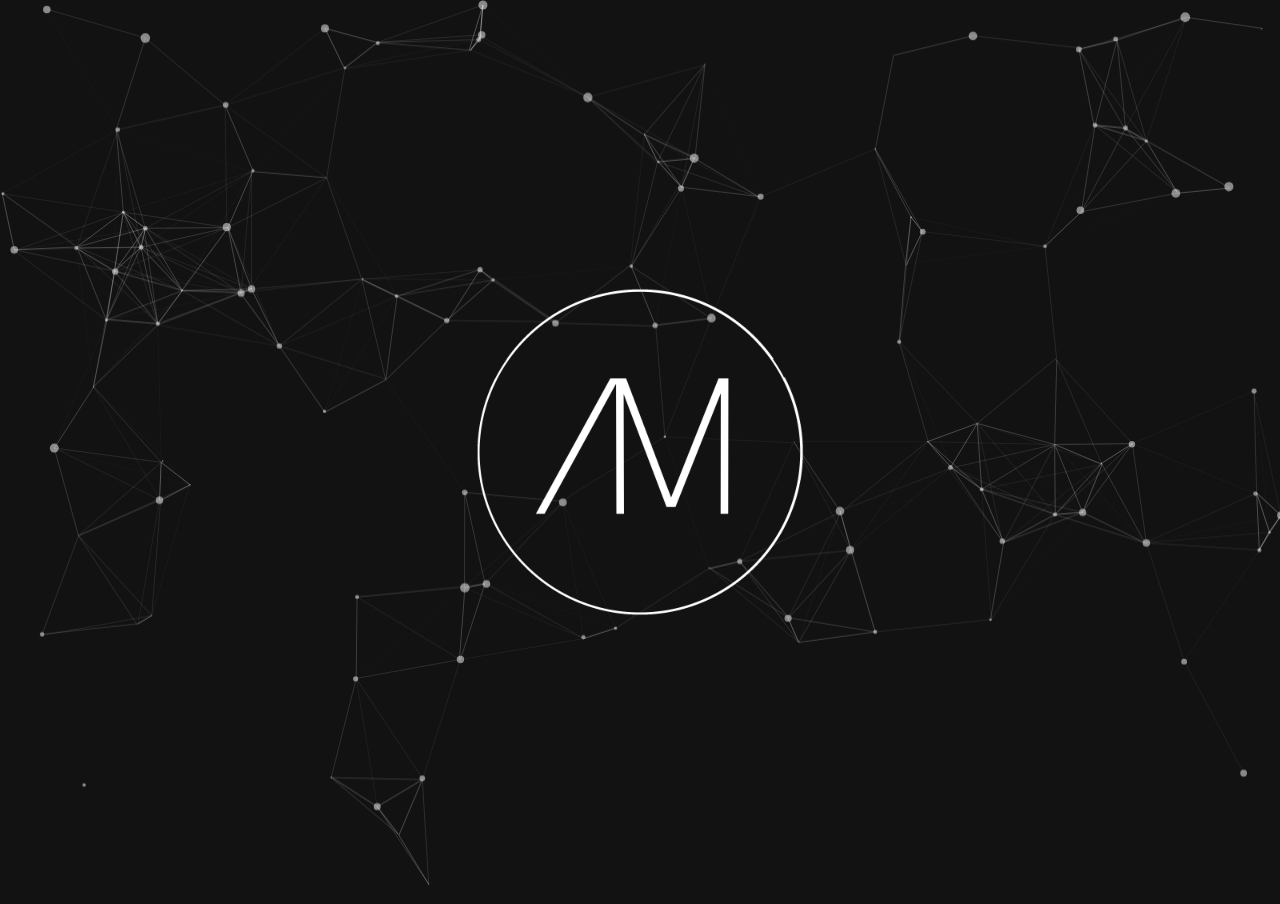
==== index.html @ 019b6bf6 "first commit" ====
<!DOCTYPE HTML>
<html>
  <head>
    <meta charset="UTF-8"/>
    <meta name="viewport" content="width=device-width, initial-scale=1.0, maximum-scale=1.0, user-scalable=no">
    <title>My portfolio</title>
    <link href="main.css" type="text/css" rel="stylesheet"/>
    <link href="css/page2.css" type="text/css" rel="stylesheet"/>
      <script src="jquery-3.2.1.js"></script>  
      <link href="js/jquery.fullPage.css" type="text/css" rel="stylesheet"/>
      <script src="js/jquery.fullPage.js"></script> 
  </head>
  <body>
      
      <div id="wrapper">

          <div class="section" data-anchor="page1" > 
              
             
                  <div class="slide-particle" id="particles-js" data-anchor="slide1-1"> 
                      <img class="imagecenter transform" id="monimage1" onclick="delay ('page2.html')" src="img/LogoEpaissiBlanc.png">
                  </div>
              
          </div>
      
      </div>
      <nav class="firstnav">
      </nav>

      
     <script type="text/javascript" src="main.js">  </script>   
 
    <script>
      $(document).ready(function(){
          $('#wrapper').fullpage();
          $.fn.fullpage.silentMoveTo(2);
          
      })
      </script>  
         <script type="text/javascript" src="js/particles.js">  </script>
    <script type="text/javascript" src="js/particles.min.js">  </script>
    <script type="text/javascript" src="js/app.js">  </script>
  </body>
</html>
---- main.css ----
*{margin:0;padding:0;}
@import url('https://fonts.googleapis.com/css?family=Anton|Open+Sans:600');
@import url(https://fonts.googleapis.com/css?family=Open+Sans:300);
@import url('https://fonts.googleapis.com/css?family=Montserrat');

@import url(https://fonts.googleapis.com/css?family=Raleway:400,,800,900);


body{
    margin: 0;
    padding: 0;
    height: 100vh;
	background-color: #121212;
    color: aliceblue;
}



@mixin center(){
  -webkit-transform: translate(-50%,-50%);
      -ms-transform: translate(-50%,-50%);
          transform: translate(-50%,-50%);
    left:50%;
    top:50%;
}


#pagehaut{
    @include center();
}


.imagecenter{
	 height: 400px;
   width: 400px;
   position: absolute;
   top: 50%;
   left: 50%;
   margin-top: -200px; /* Half the height */
   margin-left: -200px; /* Half the width */

}

#particles-js{
    height: 100%;
    background-size: 30%;
    background-repeat: no-repeat;
    background-position: center;
    z-index: 100;
    margin-top: 0px;
    margin-bottom: 0px;
    
}

.imagecenter:hover { 
    opacity: 0.4;
    cursor: pointer; 
}

.firstnav
{
  opacity:0;
}

.firstnav-active
{
  transition-duration: 2s;
  opacity:1;
}
 
.transform-active { 
    opacity: 1;
    cursor: pointer; 
    transform-origin: 50% 50% 0%;
    transform: translate(90%,0%);
    transition-duration: 2s;
}

.slide-particle{
  opacity:1;
}


.slide-particle-active{
  opacity:0;
  transition-duration: 2s;
}

@mixin center(){
  -webkit-transform: translate(-50%,-50%);
      -ms-transform: translate(-50%,-50%);
          transform: translate(-50%,-50%);
    left:50%;
    top:50%;
}
---- css/page2.css ----
a {
    color: inherit;
    text-decoration: inherit;
  }

  body {
    margin: 0;
    padding: 0;
    font-family: 'Open Sans', sans-serif;
  }
  ::selection {
    background-color: #f7ca18;
    color: #1b1b1b;
  }

  .monlogo2{

    width: 400px;
    height: 400px;
    position: absolute;
    margin-left: 900px;
    margin-top: 150px;
    animation-duration: 2s;
    animation-name:fadeIn;
  }

.monlogo2:hover { 
    opacity: 0.4;
    cursor: pointer; 
}

  nav {
    width: 100%;
    background-color: #0b0b0b;
    position: fixed;
    bottom: 0;
    height: 100px;
    overflow: hidden;
  }
  nav ul {
    position: absolute;
    top: 0;
    left: 0;
    list-style-type: none;
    padding: 0;
    margin: 0;
    width: 140vw;
  }
  nav li {
    margin: 0;
    float: left;
    display: inline-block;
    height: 98px;
    margin-bottom: 2px;
    line-height: 100px;
    width: 20vw;
    text-align: center;
    color: #555;
    transition: background-color 0.5s 0.2s ease, color 0.3s ease;
    cursor: pointer;
    font-size: 12px;
    text-transform: uppercase;
    letter-spacing: 4px;
    font-weight: 800;
    transform: translateY(100%);
  }
  nav li.active {
    background-color: #151515;
    color: #efefef;
  }
  nav li.active::after {
    content: "";
    position: absolute;
    bottom: -2px;
    left: 0;
    width: 100%;
    height: 2px;
    background-color: #f7ca18;
  }
  nav li:nth-child(1) {
    animation: pop 0.5s 0.15s 1 forwards;
  }
  nav li:nth-child(2) {
    animation: pop 0.5s 0.3s 1 forwards;
  }
  nav li:nth-child(3) {
    animation: pop 0.5s 0.45s 1 forwards;
  }
  nav li:nth-child(4) {
    animation: pop 0.5s 0.6s 1 forwards;
  }
  nav li:nth-child(5) {
    animation: pop 0.5s 0.75s 1 forwards;
  }
  nav li:nth-child(6) {
    animation: pop 0.5s 0.9s 1 forwards;
  }
  nav li:nth-child(7) {
    animation: pop 0.5s 1.05s 1 forwards;
  }
  nav li:hover {
    color: #ececec;
  }
  nav li:active {
    background-color: #222;
  }
  nav li:nth-child(1):hover ~ .slide {
    left: 0;
  }
  nav li:nth-child(2):hover ~ .slide {
    left: 20vw;
  }
  nav li:nth-child(3):hover ~ .slide {
    left: 40vw;
  }
  nav li:nth-child(4):hover ~ .slide {
    left: 60vw;
  }
  nav li:nth-child(5):hover ~ .slide {
    left: 80vw;
  }
  nav li:nth-child(6):hover ~ .slide {
    left: 100vw;
  }
  nav li:nth-child(7):hover ~ .slide {
    left: 120vw;
  }
  nav li.slide {
    position: absolute;
    left: -20vw;
    top: 0;
    background-color: #fff;
    z-index: -1;
    height: 2px;
    margin-top: 98px;
    transition: left 0.3s ease;
    transform: translateY(0);
  }
  section {
    background-color: #121212;;
    height: 100vh;
    display: flex;
  }
  section .title {
    max-width: 60%;
    width: 100%;
    align-self: center;
    transform: translateY(-50px);
    margin: 0 auto;
    overflow: hidden;
    padding-bottom: 10px;
  }
  section .title span {
    display: inline-block;
    font-size: 5vw;
    color: #efefef;
    width: 100%;
    text-transform: uppercase;
    transform: translateX(-100%);
    animation: byBottom 1s ease both;
    font-weight: 600;
    letter-spacing: 0.25vw;
  }
  section .title span:last-child {
    font-size: 1rem;
    animation: byBottom 1s 0.25s ease both;
  }
  section .title span a {
    position: relative;
    display: inline-block;
    margin-left: 0.5rem;
    text-decoration: none;
    color: #f7ca18;
  }
  section .title span a::after {
    content: "";
    height: 2px;
    background-color: #f7ca18;
    position: absolute;
    bottom: -10px;
    left: 0;
    width: 0;
    animation: linkAfter 0.5s 1s ease both;
  }
  @-moz-keyframes pop {
    0% {
      transform: translateY(100%);
    }
    100% {
      transform: translateY(0);
    }
  }
  @-webkit-keyframes pop {
    0% {
      transform: translateY(100%);
    }
    100% {
      transform: translateY(0);
    }
  }
  @-o-keyframes pop {
    0% {
      transform: translateY(100%);
    }
    100% {
      transform: translateY(0);
    }
  }
  @keyframes pop {
    0% {
      transform: translateY(100%);
    }
    100% {
      transform: translateY(0);
    }
  }

  @keyframes fadeIn {
    0% {
      opacity: 0;
    }
    100% {
      opacity: 1;
    }
  }

  @-moz-keyframes byBottom {
    0% {
      transform: translateY(150%);
    }
    100% {
      transform: translateY(0);
    }
  }
  @-webkit-keyframes byBottom {
    0% {
      transform: translateY(150%);
    }
    100% {
      transform: translateY(0);
    }
  }
  @-o-keyframes byBottom {
    0% {
      transform: translateY(150%);
    }
    100% {
      transform: translateY(0);
    }
  }
  @keyframes byBottom {
    0% {
      transform: translateY(150%);
    }
    100% {
      transform: translateY(0);
    }
  }
  @-moz-keyframes linkAfter {
    0% {
      width: 0;
    }
    100% {
      width: 30px;
    }
  }
  @-webkit-keyframes linkAfter {
    0% {
      width: 0;
    }
    100% {
      width: 30px;
    }
  }
  @-o-keyframes linkAfter {
    0% {
      width: 0;
    }
    100% {
      width: 30px;
    }
  }
  @keyframes linkAfter {
    0% {
      width: 0;
    }
    100% {
      width: 30px;
    }
  }
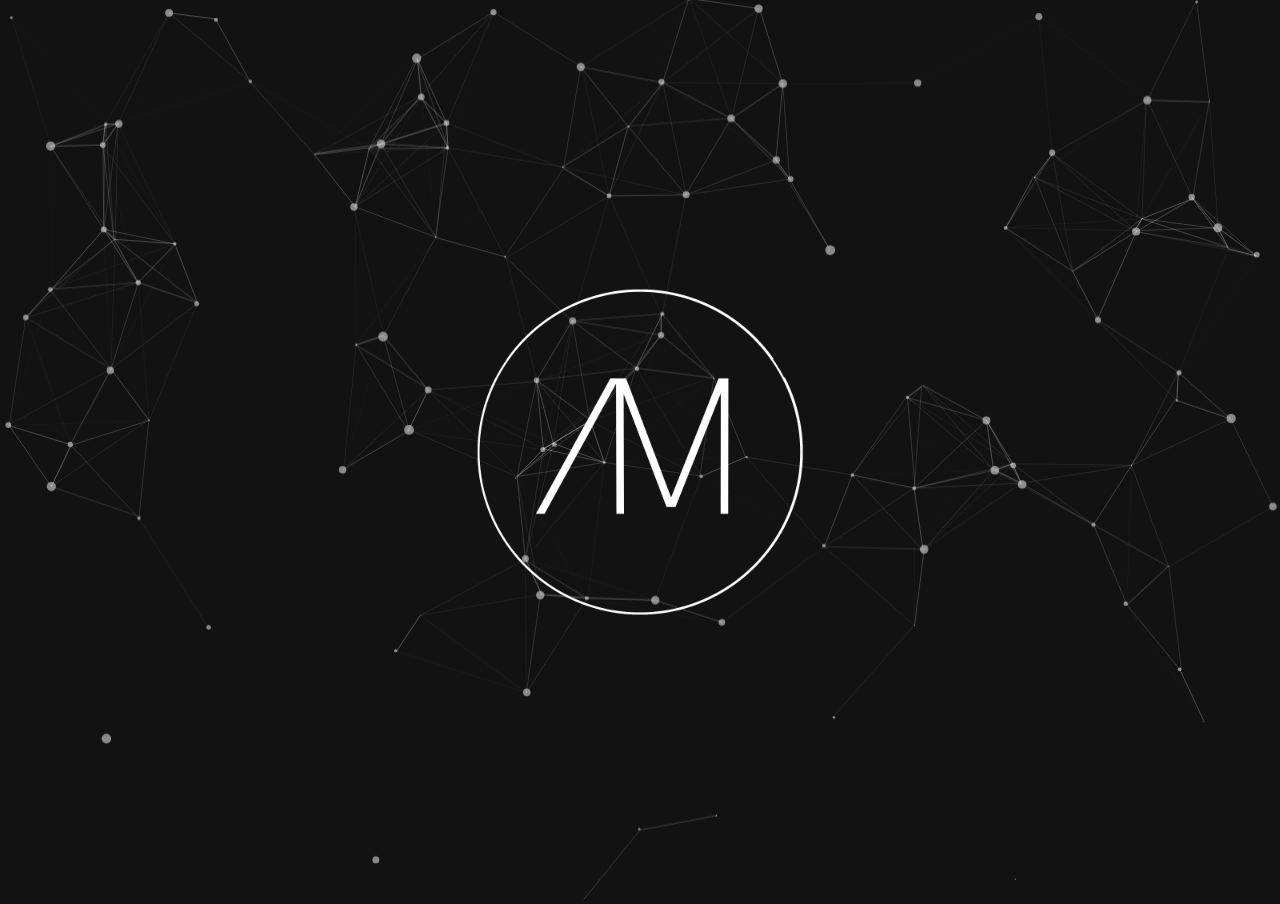
==== commit 0017a104: "avant las vacancias" ====
--- a/index.html
+++ b/index.html
@@ -3,7 +3,7 @@
   <head>
     <meta charset="UTF-8"/>
     <meta name="viewport" content="width=device-width, initial-scale=1.0, maximum-scale=1.0, user-scalable=no">
-    <title>My portfolio</title>
+    <title>ANIK Myriam's Portfolio</title>
     <link href="main.css" type="text/css" rel="stylesheet"/>
     <link href="css/page2.css" type="text/css" rel="stylesheet"/>
       <script src="jquery-3.2.1.js"></script>  
--- a/css/page2.css
+++ b/css/page2.css
@@ -9,7 +9,7 @@
     font-family: 'Open Sans', sans-serif;
   }
   ::selection {
-    background-color: #f7ca18;
+    background-color: #57D6FB;
     color: #1b1b1b;
   }
 
@@ -75,7 +75,7 @@
     left: 0;
     width: 100%;
     height: 2px;
-    background-color: #f7ca18;
+    background-color: #57D6FB;
   }
   nav li:nth-child(1) {
     animation: pop 0.5s 0.15s 1 forwards;
@@ -170,12 +170,12 @@
     display: inline-block;
     margin-left: 0.5rem;
     text-decoration: none;
-    color: #f7ca18;
+    color: #57D6FB;
   }
   section .title span a::after {
     content: "";
     height: 2px;
-    background-color: #f7ca18;
+    background-color: #57D6FB;
     position: absolute;
     bottom: -10px;
     left: 0;
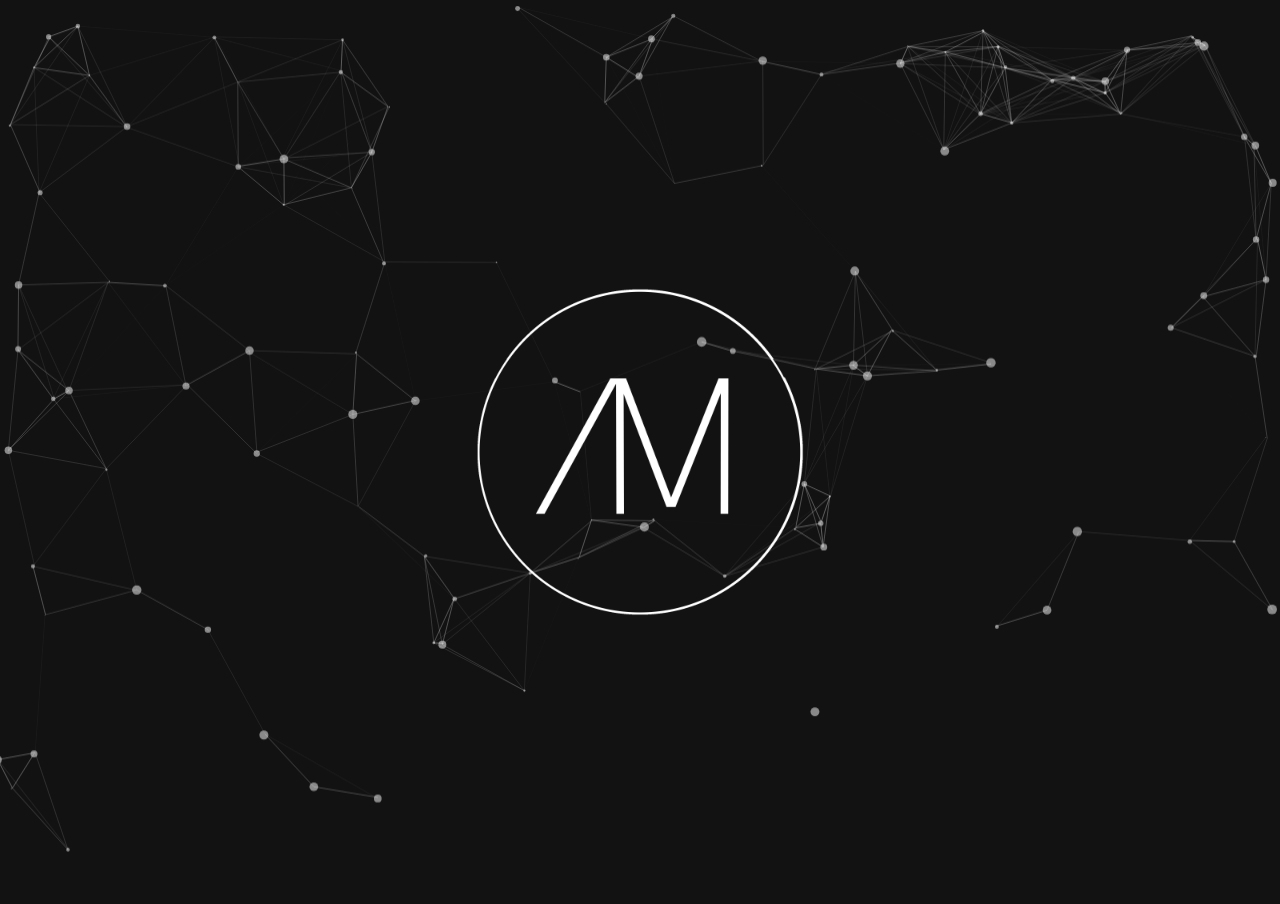
==== commit f9c3a23d: "Last ???" ====
--- a/index.html
+++ b/index.html
@@ -9,14 +9,15 @@
       <script src="jquery-3.2.1.js"></script>  
       <link href="js/jquery.fullPage.css" type="text/css" rel="stylesheet"/>
       <script src="js/jquery.fullPage.js"></script> 
+      <link rel="icon" 
+      type="image/png" 
+      href="img/LogoEpaissiBlanc.png" />
   </head>
   <body>
       
       <div id="wrapper">
 
           <div class="section" data-anchor="page1" > 
-              
-             
                   <div class="slide-particle" id="particles-js" data-anchor="slide1-1"> 
                       <img class="imagecenter transform" id="monimage1" onclick="delay ('page2.html')" src="img/LogoEpaissiBlanc.png">
                   </div>
@@ -27,6 +28,17 @@
       <nav class="firstnav">
       </nav>
 
+ <div id="modalmediaq">
+     
+      <p id="attention"><b style="font-size: 4rem">Bonjour ! </b></p>
+      <p style="font-size: 2rem"></p><br><br> Le site étant en construction, 
+      seule une version ordinateur est disponible pour le moment !  <br>Désolée. <br>
+      Revenez plus tard ! <br><br><br>
+      Myriam 
+      <br><br><br>
+      <img class=" transform" id="monimage2"" src="img/wink.png">
+
+</div>
       
      <script type="text/javascript" src="main.js">  </script>   
  
--- a/main.css
+++ b/main.css
@@ -95,4 +95,28 @@
 }
 
 
+#monimage2{
+  width: 100px;
+  height: auto;
+}
 
+#modalmediaq{
+    display: none;
+    text-align: center;
+}
+
+@media (max-width: 1000px){
+    #wrapper{
+        display: none;
+    }
+
+    #modalmediaq{
+        padding-top: 20px;
+        display:block;
+    }
+
+    
+}
+
+
+
